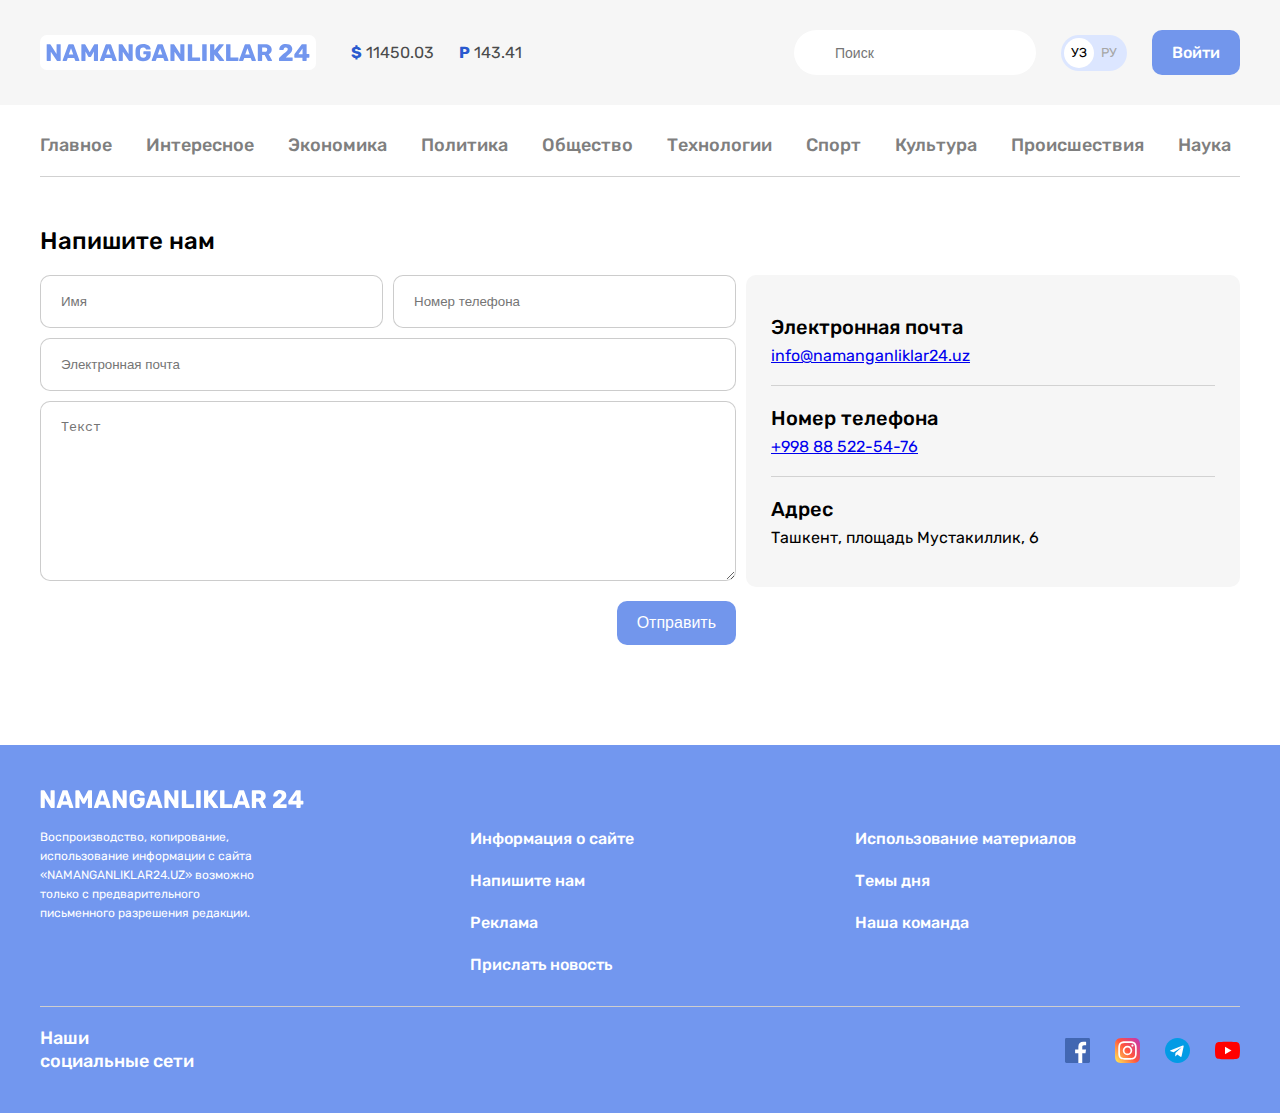
==== contact.html @ f998511b "Add contact page and its styles" ====
<!DOCTYPE html>
<html lang="ru">

<head>
  <meta charset="UTF-8">
  <meta http-equiv="X-UA-Compatible" content="IE=edge">
  <meta name="viewport" content="width=device-width, initial-scale=1.0">
  <title>N-24-Biz bilan bog'laning</title>

  <!-- Fonts -->

  <link rel="preconnect" href="https://fonts.googleapis.com">
  <link rel="preconnect" href="https://fonts.gstatic.com" crossorigin>
  <link href="https://fonts.googleapis.com/css2?family=Rubik:wght@400;500;700&display=swap" rel="stylesheet">

  <!-- Styles -->

  <link rel="stylesheet" href="css/normalize.css">
  <link rel="stylesheet" href="css/styles.css">
</head>

<body>

  <!-- SITE - HEADER -->

  <header class="site-header">
    <div class="site-header-top">
      <div class="site-header-top-container container">

        <!-- SITE HEADER LOGO -->
        <a class="site-header-logo" href="index.html">
          <img class="site-header-logo-img" src="images/logo-purple.svg" alt="N24 logosi" width="264" height="28">
        </a>

        <!-- CURRENCY RATES -->
        <ul class="currency-rates">
          <li class="currency-rates-item">
            <b class="currency-rates-type">$</b>
            <span class="currency-rates-value">11450.03</span>
          </li>
          <li class="currency-rates-item">
            <b class="currency-rates-type">P</b>
            <span class="currency-rates-value">143.41</span>
          </li>
        </ul>

        <!-- GLOBAL SEARCH FORM -->
        <form class="global-search-form" action="https://echo.htmlacademy.ru">
          <input class="global-search-form-input" type="search" placeholder="Поиск" required>
        </form>

        <!-- LANG TOGGLE -->
        <div class="lang-toggle">
          <a class="lang-toggle-link lang-toggle-link-active" href="index.html">УЗ</a>
          <a class="lang-toggle-link" href="index.html/ru">РУ</a>
        </div>

        <!-- SITE HEADER AUTH -->
        <a href="#" class="button button-primary">Войти</a>

      </div>

    </div>
    <div class="container">
      <!-- SITENAV -->
      <nav class="sitenav">
        <ul class="sitenav-list">
          <li class="sitenav-item"><a class="sitenav-link" href="index.html">Главное</a></li>
          <li class="sitenav-item"><a class="sitenav-link" href="news-list.html">Интересное</a></li>
          <li class="sitenav-item"><a class="sitenav-link" href="news-list.html">Экономика</a></li>
          <li class="sitenav-item"><a class="sitenav-link" href="news-list.html">Политика</a></li>
          <li class="sitenav-item"><a class="sitenav-link" href="news-list.html">Общество</a></li>
          <li class="sitenav-item"><a class="sitenav-link" href="news-list.html">Технологии</a></li>
          <li class="sitenav-item"><a class="sitenav-link" href="news-list.html">Спорт</a></li>
          <li class="sitenav-item"><a class="sitenav-link" href="news-list.html">Культура</a></li>
          <li class="sitenav-item"><a class="sitenav-link" href="news-list.html">Происшествия</a></li>
          <li class="sitenav-item"><a class="sitenav-link" href="news-list.html">Наука</a></li>
        </ul>
      </nav>


    </div>
  </header>

  <!-- MAIN CONTENT -->

  <main class="main-content">
    <div class="container">

      <!-- CONTACT FORM -->
      <div class="contact-page">
        <h1 class="contact-page-heading">Напишите нам</h1>
        <div class="contact-page-content">
          <form class="contact-page-form form" action="https://echo.htmlacademy.ru" method="post">
            <div class="form-fields">
              <div class="form-groups-wrapper">
                <div class="form-group">
                  <input class="form-field" type="text" name="name" placeholder="Имя" aria-label="Имя" required>
                </div>
                <div class="form-group">
                  <input class="form-field" type="tel" name="phone-number" placeholder="Номер телефона"
                    aria-label="Номер телефона" required>
                </div>
              </div>
              <div class="form-group">
                <input class="form-field" type="email" name="email" placeholder="Электронная почта"
                  aria-label="Электронная почта" required>
              </div>
              <div class="form-group">
                <textarea class="form-field form-field-textarea" name="message"
                  placeholder="Текст" aria-label="Текст" required></textarea>
              </div>
            </div>

            <button class="button button-primary contact-page-form-submit" type="submit">Отправить</button>

          </form>
          <div class="contact-page-info">
            <dl class="contact-page-definitions-card definitions-card">
              <div class="definitions-card-item">
                <dt class="definitions-card-title">Электронная почта</dt>
                <dd class="definitions-card-value"><a href="mailto:info@namanganliklar24.uz?subject=N24%20saytidan%20xabar">info@namanganliklar24.uz</a></dd>
              </div>
              <div class="definitions-card-item">
                <dt class="definitions-card-title">Номер телефона</dt>
                <dd class="definitions-card-value"><a href="tel:+998885225476">+998 88 522-54-76</a></dd>
              </div>
              <div class="definitions-card-item">
                <dt class="definitions-card-title">Адрес</dt>
                <dd class="definitions-card-value">Ташкент, площадь Мустакиллик, 6 </dd>
              </div>
            </dl>

          </div>
        </div>
      </div>

    </div>

  </main>

  <!-- SITE FOOTER -->
  <footer class="site-footer">
    <div class="container">
      <div class="site-footer-logo-wrapper">
        <a class="site-footer-logo" href="index.html">
          <img class="site-footer-logo-img" src="images/logo-white.svg" alt="N24 logo-white" width="264" height="28">
        </a>
      </div>
      <div class="site-footer-about-links">
        <div class="site-footer-about">
          Воспроизводство, копирование, использование информации с сайта
          «NAMANGANLIKLAR24.UZ» возможно только с предварительного письменного
          разрешения редакции.
        </div>
        <div class="site-footer-about-links-wrapper">
          <ul class="site-footer-links">
            <li class="site-footer-links-item">
              <a class="site-footer-link" href="#">Информация о сайте</a>
            </li>
            <li class="site-footer-links-item">
              <a class="site-footer-link" href="contact.html">Напишите нам</a>
            </li>
            <li class="site-footer-links-item">
              <a class="site-footer-link" href="#">Реклама</a>
            </li>
            <li class="site-footer-links-item">
              <a class="site-footer-link" href="#">Прислать новость</a>
            </li>
          </ul>
          <ul class="site-footer-links">
            <li class="site-footer-links-item">
              <a class="site-footer-link" href="#">Использование материалов</a>
            </li>
            <li class="site-footer-links-item">
              <a class="site-footer-link" href="#">Темы дня</a>
            </li>
            <li class="site-footer-links-item">
              <a class="site-footer-link" href="#">Наша команда</a>
            </li>
          </ul>
        </div>
      </div>
      <hr class="site-footer-divider">
      <div class="site-footer-socials">
        <h2 class="site-footer-socials-heading">Наши социальные сети</h2>
        <ul class="site-footer-socials-list">

          <li class="site-footer-socials-item">
            <a class="site-footer-socials-link" href="#" target="_blank">
              <img class="site-footer-socials-icon" src="images/socials-icon/icon-facebook.svg" alt="Facebook"
                width="25" height="25">
            </a>
          </li>
          <li class="site-footer-socials-item">
            <a class="site-footer-socials-link" href="#" target="_blank">
              <img class="site-footer-socials-icon" src="images/socials-icon/icon-instagram.svg" alt="Instagram"
                width="25" height="25">
            </a>
          </li>
          <li class="site-footer-socials-item">
            <a class="site-footer-socials-link" href="#" target="_blank">
              <img class="site-footer-socials-icon" src="images/socials-icon/icon-telegram.svg" alt="Telegram"
                width="25" height="25">
            </a>
          </li>
          <li class="site-footer-socials-item">
            <a class="site-footer-socials-link" href="#" target="_blank">
              <img class="site-footer-socials-icon" src="images/socials-icon/icon-youtube.svg" alt="Youtube" width="25"
                height="25">
            </a>
          </li>
        </ul>
      </div>
    </div>
  </footer>



</body>

</html>
---- css/styles.css ----
/* GLOBAL */

* {
  box-sizing: border-box;
}

html {
  height: 100%;
  scroll-behavior: smooth;
}

body {
  display: flex;
  flex-direction: column;
  height: 100%;
  padding: 0;
  margin: 0;
  font-family: 'Rubik', 'Arial', sans-serif;
  font-size: 16px;
  line-height: 22px;
  background-color: #fff;
  color: #4A4B4C;
}

img {
  max-width: 100%;
  height: auto;
}

/* OUTLINE STYLES */
*:focus {
  outline: 2px dashed #7296EC;
  outline-offset: 2px;
}

/* BUTTON */

.button {
  border: 0;
  display: inline-block;
  padding: 13px 20px;
  border-radius: 10px;
  font-weight: 500;
  font-size: 16px;
  line-height: normal;
  text-decoration: none;
  text-align: center;
  cursor: pointer;
}

.button-block {
  display: block;
  width: 100%;
}

.button-primary {
  background: #7296EC;
  color: #fff;
}

.button-orange {
  background: #F78B3B;
  color: #fff;
}

.button:hover {
  opacity: 0.8;
}

.button:active {
  opacity: 0.6;
}

/* CONTAINER  */

.container {
  width: 100%;
  max-width: 1240px;
  padding-left: 20px;
  padding-right: 20px;
  margin-left: auto;
  margin-right: auto;
}

/* SITE-HEADER */

.site-header {}

.site-header-top {
  background: #F6F6F6;
  padding: 30px 0;
  margin-bottom: 10px;
}

.site-header-top-container {
  display: flex;
  align-items: center;
}

.site-header-logo {
  background-color: #fff;
  display: flex;
  padding: 8px 6px;
  border-radius: 7px;
  margin-right: 35px;
}

.site-header-logo:hover {
  opacity: 0.8;
}

.site-header-logo:active {
  opacity: 0.6;
}

/* CURRENCT RATES */

.currency-rates {
  display: flex;
  align-items: center;
  margin: 0;
  padding: 0;
  list-style: none;
  margin-right: auto;
}

.currency-rates-item:not(:last-child) {
  margin-right: 25px;
}

.currency-rates-type {
  color: #2959ce;
}


/* GLOBAL SEARCH FORM */
.global-search-form {
  margin-right: 25px;
}

.global-search-form-input {
  font-weight: 400;
  font-size: 14px;
  line-height: 17px;
  padding-top: 15px;
  padding-bottom: 13px;
  padding-left: 41px;
  padding-right: 20px;
  border-radius: 60px;
  border: 0;
}

/* LANG TOGGLE */
.lang-toggle {
  display: flex;
  padding: 3px;
  border-radius: 39px;
  background-color: #dce6ff;
  margin-right: 25px;
}

.lang-toggle-link {
  font-size: 13px;
  width: 30px;
  height: 30px;
  line-height: 30px;
  text-decoration: none;
  text-align: center;
  color: #a6a6a6;
  border-radius: 50%;
}

.lang-toggle-link-active {
  background-color: #fff;
  color: #000;
}


/* SITENAV */

.sitenav {
  border-bottom: 1px solid #d1d1d1;
  padding-top: 16px;
  padding-bottom: 16px;
  font-size: 18px;
  font-weight: 500;
  line-height: 21px;
}

.sitenav:not(:last-child) {
  margin-bottom: 40px;
}

.sitenav-list {
  display: flex;
  flex-wrap: wrap;
  align-items: center;
  padding: 0;
  margin: 0;
  list-style: none;
}

.sitenav-item {
  margin-top: 4px;
  margin-bottom: 4px;
}

.sitenav-item:not(:last-child) {
  margin-right: 34px;
}

.sitenav-link {
  display: block;
  text-decoration: none;
  color: #7f7f7f;
}

.sitenav-link:hover {
  color: #7296EC;
}

.sitenav-link:active {
  opacity: 0.6;
}


/* SITE HEADER BANNER */


.site-header-banner-link {
  display: flex;
  border-radius: 8px;
}


/* MAIN CONTENT */

.main-content {
  flex-grow: 1;
  padding-top: 50px;
  padding-bottom: 100px;
}


.top-news {}

/* News Grid */

.news-grid {
  display: flex;
  flex-wrap: wrap;
  margin-left: -10px;
}

.news-grid-item {
  width: 393px;
  margin-left: 10px;
  margin-bottom: 10px;

}

.article-card {
  display: flex;
  flex-direction: column;
  background-color: #f6f6f6;
  border-radius: 15px;
  padding: 20px 17px 15px;
}

.article-card-title {
  margin-top: 0;
  margin-bottom: 10px;
  font-weight: 500;
  font-size: 20px;
  line-height: 26px;
}

.article-card-link {
  color: #000000;
  text-decoration: none;
  display: inline-block;
}

.article-card-link:hover {
  color: #7296EC;
}

.article-card-link:active {
  opacity: 0.8;
}

.article-card-text {
  margin-top: 0;
  margin-bottom: 15px;
}

.article-card-image {
  margin-top: auto;
  width: 360px;
  height: 165px;
  object-fit: cover;
  margin-bottom: 15px;
  border-radius: 10px;
  display: block;
}

.article-card-footer {
  display: flex;
  align-items: center;
}

.article-card-source-icon {
  width: 20px;
  height: 20px;
  margin-right: 10px;
  border-radius: 5px;
}

.article-card-source-time {
  font-size: 12px;
  line-height: 14px;
  color: #5E5F61;

}

/* Notification CTA */

.notification-cta {
  margin: 60px 75px;
  display: flex;
  align-items: center;
  justify-content: space-between;
  background-color: #FFD5B6;
  padding: 24px 71px 24px 29px;
  border-radius: 10px;
}

.notification-cta-text {
  font-weight: 500;
  font-size: 20px;
  line-height: 26px;
  color: #000000;
}


/* GLOBAL NEWS */


.global-news-heading {
  font-weight: 500;
  font-size: 24px;
  line-height: 28px;
  color: #000000;
  margin-top: 0;
  margin-bottom: 20px;
}

.news-list {
  display: flex;
  flex-direction: column;
  margin-bottom: 15px;
}

.news-list-item:not(:last-child) {
  margin-bottom: 10px;
}

/* ARTICLE CARD HORIZONTAL */

.article-card-horizontal {
  display: flex;
  align-items: flex-start;
  background: #f6f6f6;
  border-radius: 15px;
  padding: 20px 20px 22px 17px;
}

.article-card-horizontal-image {
  width: 210px;
  height: 165px;
  margin-right: 15px;
  border-radius: 10px;
  object-fit: cover;
}

.article-card-horizontal-content {
  flex-grow: 1;
}

.article-card-horizontal-title {
  margin-top: 0;
  margin-bottom: 10px;
  font-weight: 500;
  font-size: 20px;
  line-height: 26px;
}

.article-card-horizontal-link {
  display: inline-block;
  text-decoration: none;
  color: #000;
}

.article-card-horizontal-link:hover {
  color: #7296EC;
}

.article-card-horizontal-link:active {
  opacity: 0.8;
}


.article-card-horizontal-text {
  margin-top: 0;
  margin-bottom: 15px;
}

.article-card-horizontal-footer {
  display: flex;
  align-items: center;
}

.article-card-horizontal-source-icon {
  width: 20px;
  height: 20px;
  border-radius: 5px;
  object-fit: cover;
  margin-right: 10px;
}

.article-card-horizontal-source-time {
  font-size: 12px;
  line-height: 14px;
  color: #5E5F61;
}

.news-list-more-button {
  font-weight: 500;
  font-size: 16px;
  line-height: 19px;
  padding: 17px;
}


/* LAYOUT-2-1  */
.layout-2-1 {
  display: flex;
  align-items: flex-start;
}

.layout-2-1-main {
  width: 797px;
  margin-right: 10px;
}

.layout-2-1-sidebar {
  width: 393px;
}

/* SIDEBAR NEWS CARD */

.sidebar-news-card {
  padding: 20px;
  color: #000;
  background-color: #f6f6f6;
  border-radius: 15px;
  margin-top: 48px;
}

.sidebar-news-card-heading {
  margin-top: 0;
  margin-bottom: 25px;
  font-size: 24px;
  font-weight: 500;
  line-height: 28px;
}

.sidebar-news-card-list {
  padding: 0;
  margin: 0;
  list-style: none;
}

.sidebar-news-card-item {
  padding-top: 20px;
  padding-bottom: 20px;
}

.sidebar-news-card-item:first-child {
  padding-top: 0px;
}

.sidebar-news-card-item:last-child {
  padding-bottom: 0px;
}

.sidebar-news-card-item:not(:last-child) {
  border-bottom: 1px solid #d2d2d2;
}

.sidebar-news-card-title {
  margin-top: 0;
  margin-bottom: 8px;
  font-weight: 500;
  font-size: 18px;
  line-height: 24px;
}

.sidebar-news-card-link {
  display: inline-block;
  text-decoration: none;
  color: #000;
}

.sidebar-news-card-link:hover {
  color: #7296EC;
}

.sidebar-news-card-link:active {
  opacity: 0.6;
}

.sidebar-news-card-source-time {
  color: #5E5F61;
  font-size: 13px;
  line-height: 15px;
}


/* SIDEBAR IMAGE */

.layout-2-1-sidebar-item:not(:last-child) {
  margin-bottom: 10px;
}

.sidebar-ad-link {
  display: flex;
}

.sidebar-ad-img {
  border-radius: 15px;
  object-fit: cover;
  width: 393px;
  height: 338px;
}

.sidebar-img-tall {
  height: 553px;
}



/* SITE FOOTER */

.site-footer {
  background-color: #7297ef;
  padding: 40px 0;
  color: #fff;
}


.site-footer-logo-wrapper {
  display: flex;
  margin-bottom: 15px;
}

.site-footer-logo {
  display: flex;
}

.site-footer-logo-img {
  width: 264px;
  height: 28px;
  object-fit: contain;
}

.site-footer-logo:hover {
  opacity: 0.8;
}

.site-footer-logo:active {
  opacity: 0.6;
}

.site-footer *:focus {
  outline: 2px dashed #fff;
}


.site-footer-about-links {
  display: flex;
}

.site-footer-about {
  width: 230px;
  font-size: 12px;
  line-height: 19px;
  margin-right: 200px;
}

.site-footer-about-links-wrapper {
  display: flex;
  flex-grow: 1;
}

.site-footer-links {
  width: 50%;
  list-style: none;
  font-weight: 500;
  padding-left: 0;
  padding-right: 24px;
  margin: 0;
}

.site-footer-links-item:not(:last-child) {
  margin-bottom: 20px;
}

.site-footer-link {
  display: inline-block;
  color: #fff;
  text-decoration: none;
}

.site-footer-link:hover {
  text-decoration: underline;
}

.site-footer-divider {
  height: 1px;
  background-color: #cecece;
  border: 0;
  margin-top: 30px;
  margin-bottom: 20px;
}

.site-footer-socials {
  display: flex;
  align-items: center;
  justify-content: space-between;
}

.site-footer-socials-heading {
  font-size: 18px;
  line-height: 23px;
  margin: 0;
  width: 160px;
  font-weight: 500;
}

.site-footer-socials-list {
  display: flex;
  list-style: none;
  margin: 0;
  padding: 0;
  align-items: center;
}

.site-footer-socials-item:not(:last-child) {
  margin-right: 25px;
}

.site-footer-socials-link {
  display: flex;
}

.site-footer-socials-icon {
  flex-shrink: 0;
  width: 25px;
  height: 25px;
  object-fit: contain;
}



/* FORM */

.form-groups-wrapper {
  display: flex;
  justify-content: space-between;
}

.form-group:not(:last-child) {
  margin-bottom: 10px;
}

.form-groups-wrapper:not(:last-child) {
  margin-bottom: 10px;
}

.form-groups-wrapper .form-group {
  width: calc(50% - 5px);
  margin-bottom: 0;
}

.form-field {
  display: block;
  width: 100%;
  padding: 18px 20px;
  border: 1px solid rgba(0, 0, 0, 20%);
  border-radius: 10px;
}

.form-field-textarea {
  min-height: 180px;
  resize: vertical;
}

/* CONTACT PAGE */

/* .contact-page {} */

.contact-page-heading {
  margin-top: 0;
  margin-bottom: 20px;
  font-weight: 500;
  font-size: 24px;
  line-height: 28px;
  color: #000000;
}

.contact-page-content {
  display: flex;
}

.contact-page-form {
  width: 696px;
  display: flex;
  flex-direction: column;
}


.contact-page-form-submit {
  margin-top: 20px;
  align-self: flex-end;
}


/* CONTACT PAGE INFO */

.contact-page-info {
  width: 494px;
  margin-left: 10px;
}

.contact-page-definitions-card {}

.definitions-card {
  margin: 0;
  padding: 20px 25px;
  background: #F6F6F6;
  border-radius: 10px;
  color: #000;
}

.definitions-card-item {
  padding: 20px 0;
}

.definitions-card-item:not(:last-child) {
  border-bottom: 1px solid #D2D2D2;
}

.definitions-card-title {
  font-weight: 500;
  font-size: 20px;
  line-height: 24px;
  margin-bottom: 7px;
}

.definitions-card-value {
  margin: 0;
  line-height: 19px
}
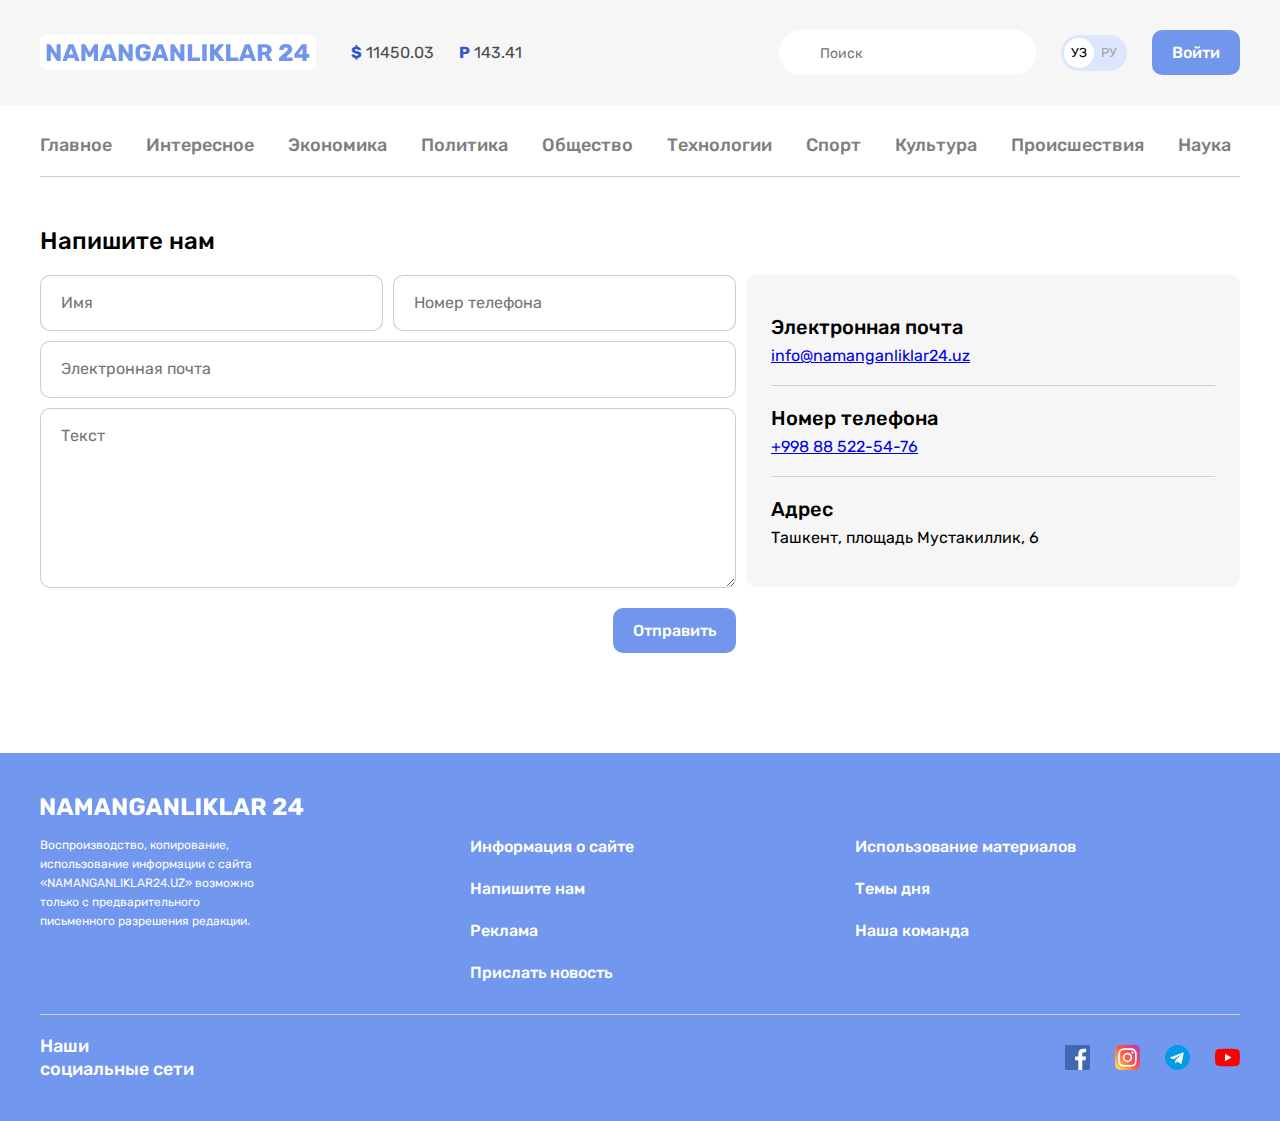
==== commit f526eb0a: "Add minified styles" ====
--- a/contact.html
+++ b/contact.html
@@ -15,8 +15,9 @@
 
   <!-- Styles -->
 
-  <link rel="stylesheet" href="css/normalize.css">
-  <link rel="stylesheet" href="css/styles.css">
+  <!-- <link rel="stylesheet" href="css/normalize.css"> -->
+  <!-- <link rel="stylesheet" href="css/styles.css"> -->
+  <link rel="stylesheet" href="css/styles-minified.css">
 </head>
 
 <body>
--- a/css/styles.css
+++ b/css/styles.css
@@ -148,6 +148,10 @@
   padding-right: 20px;
   border-radius: 60px;
   border: 0;
+  background-image: url('../images/icon-search.svg');
+  background-repeat: no-repeat;
+  background-size: 20px;
+  background-position: 15px center;
 }
 
 /* LANG TOGGLE */
@@ -333,6 +337,10 @@
   background-color: #FFD5B6;
   padding: 24px 71px 24px 29px;
   border-radius: 10px;
+  background-image: url('../images/global-notification-bg.jpg');
+  background-repeat: no-repeat;
+  background-size: cover;
+  background-position: center center;
 }
 
 .notification-cta-text {
@@ -697,7 +705,7 @@
   display: block;
   width: 100%;
   padding: 18px 20px;
-  border: 1px solid rgba(0, 0, 0, 20%);
+  border: 1px solid rgba(0, 0, 0, 0.2);
   border-radius: 10px;
 }
 
@@ -771,4 +779,17 @@
 .definitions-card-value {
   margin: 0;
   line-height: 19px
+}
+
+/* RETINA BGS */
+
+@media only screen and (-webkit-min-device-pixel-ratio: 2),
+only screen and (min--moz-device-pixel-ratio: 2),
+only screen and (-o-min-device-pixel-ratio: 2/1),
+only screen and (min-device-pixel-ratio: 2),
+only screen and (min-resolution: 192dpi),
+only screen and (min-resolution: 2dppx) {
+  .notification-cta {
+    background-image: url('../images/global-notification-bg@2x.jpg');
+  }
 }--- a/css/styles-minified.css
+++ b/css/styles-minified.css
@@ -0,0 +1 @@
+/*! normalize.css v8.0.1 | MIT License | github.com/necolas/normalize.css */button,hr,input{overflow:visible}img,legend{max-width:100%}progress,sub,sup{vertical-align:baseline}body,html{height:100%}.button,.lang-toggle-link{text-align:center;text-decoration:none}.article-card-link,.button,.lang-toggle-link,.site-footer-link,.sitenav-link{text-decoration:none}.site-footer-link:hover,abbr[title]{text-decoration:underline}.article-card,.contact-page-form,.news-list,body{-webkit-box-orient:vertical;-webkit-box-direction:normal}html{line-height:1.15;-webkit-text-size-adjust:100%;scroll-behavior:smooth}details,main{display:block}h1{font-size:2em;margin:.67em 0}hr{-webkit-box-sizing:content-box;box-sizing:content-box;height:0}[type=checkbox],[type=radio],legend{-webkit-box-sizing:border-box;padding:0}code,kbd,pre,samp{font-family:monospace,monospace;font-size:1em}a{background-color:transparent}abbr[title]{border-bottom:none;-webkit-text-decoration:underline dotted;text-decoration:underline dotted}b,strong{font-weight:bolder}small{font-size:80%}sub,sup{font-size:75%;line-height:0;position:relative}sub{bottom:-.25em}sup{top:-.5em}img{border-style:none;height:auto}button,input,optgroup,select,textarea{font-family:inherit;font-size:100%;line-height:1.15;margin:0}button,select{text-transform:none}[type=button],[type=reset],[type=submit],button{-webkit-appearance:button}[type=button]::-moz-focus-inner,[type=reset]::-moz-focus-inner,[type=submit]::-moz-focus-inner,button::-moz-focus-inner{border-style:none;padding:0}[type=button]:-moz-focusring,[type=reset]:-moz-focusring,[type=submit]:-moz-focusring,button:-moz-focusring{outline:ButtonText dotted 1px}fieldset{padding:.35em .75em .625em}legend{box-sizing:border-box;color:inherit;display:table;white-space:normal}textarea{overflow:auto}[type=checkbox],[type=radio]{box-sizing:border-box}[type=number]::-webkit-inner-spin-button,[type=number]::-webkit-outer-spin-button{height:auto}[type=search]{-webkit-appearance:textfield;outline-offset:-2px}[type=search]::-webkit-search-decoration{-webkit-appearance:none}::-webkit-file-upload-button{-webkit-appearance:button;font:inherit}.button,body{font-size:16px}summary{display:list-item}[hidden],template{display:none}*{-webkit-box-sizing:border-box;box-sizing:border-box}body{display:-webkit-box;display:-ms-flexbox;display:flex;-ms-flex-direction:column;flex-direction:column;padding:0;margin:0;font-family:Rubik,Arial,sans-serif;line-height:22px;background-color:#fff;color:#4a4b4c}:focus{outline:#7296EC dashed 2px;outline-offset:2px}.button{border:0;display:inline-block;padding:13px 20px;border-radius:10px;font-weight:500;line-height:normal;cursor:pointer}.button-block{display:block;width:100%}.button-primary{background:#7296ec;color:#fff}.button-orange{background:#f78b3b;color:#fff}.article-card-horizontal-link:active,.article-card-link:active,.button:hover,.site-footer-logo:hover,.site-header-logo:hover{opacity:.8}.button:active,.sidebar-news-card-link:active,.site-footer-logo:active,.site-header-logo:active,.sitenav-link:active{opacity:.6}.container{width:100%;max-width:1240px;padding-left:20px;padding-right:20px;margin-left:auto;margin-right:auto}.site-header-top{background:#f6f6f6;padding:30px 0;margin-bottom:10px}.article-card-footer,.article-card-horizontal-footer,.site-header-top-container{display:-webkit-box;display:-ms-flexbox;display:flex;-webkit-box-align:center;-ms-flex-align:center;align-items:center}.site-header-logo{background-color:#fff;display:-webkit-box;display:-ms-flexbox;display:flex;padding:8px 6px;border-radius:7px;margin-right:35px}.currency-rates,.lang-toggle{display:-webkit-box;display:-ms-flexbox}.currency-rates{display:flex;-webkit-box-align:center;-ms-flex-align:center;align-items:center;margin:0 auto 0 0;padding:0;list-style:none}.currency-rates-item:not(:last-child),.global-search-form,.lang-toggle,.site-footer-socials-item:not(:last-child){margin-right:25px}.currency-rates-type{color:#2959ce}.global-search-form-input{font-weight:400;font-size:14px;line-height:17px;padding:15px 20px 13px 41px;border-radius:60px;border:0;background-image:url('../images/icon-search.svg');background-repeat:no-repeat;background-size:20px;background-position:15px center}.lang-toggle{display:flex;padding:3px;border-radius:39px;background-color:#dce6ff}.lang-toggle-link{font-size:13px;width:30px;height:30px;line-height:30px;color:#a6a6a6;border-radius:50%}.lang-toggle-link-active{background-color:#fff;color:#000}.sitenav{border-bottom:1px solid #d1d1d1;padding-top:16px;padding-bottom:16px;font-size:18px;font-weight:500;line-height:21px}.sitenav:not(:last-child){margin-bottom:40px}.sitenav-list{display:-webkit-box;display:-ms-flexbox;display:flex;-ms-flex-wrap:wrap;flex-wrap:wrap;-webkit-box-align:center;-ms-flex-align:center;align-items:center;padding:0;margin:0;list-style:none}.sitenav-item{margin-top:4px;margin-bottom:4px}.form-group:not(:last-child),.form-groups-wrapper:not(:last-child),.layout-2-1-sidebar-item:not(:last-child),.news-grid-item,.news-list-item:not(:last-child){margin-bottom:10px}.sitenav-item:not(:last-child){margin-right:34px}.sitenav-link{display:block;color:#7f7f7f}.news-grid,.site-header-banner-link{display:-webkit-box;display:-ms-flexbox}.article-card-horizontal-link:hover,.article-card-link:hover,.sidebar-news-card-link:hover,.sitenav-link:hover{color:#7296ec}.site-header-banner-link{display:flex;border-radius:8px}.main-content{-webkit-box-flex:1;-ms-flex-positive:1;flex-grow:1;padding-top:50px;padding-bottom:100px}.news-grid{display:flex;-ms-flex-wrap:wrap;flex-wrap:wrap;margin-left:-10px}.news-grid-item{width:393px;margin-left:10px}.article-card{display:-webkit-box;display:-ms-flexbox;display:flex;-ms-flex-direction:column;flex-direction:column;background-color:#f6f6f6;border-radius:15px;padding:20px 17px 15px}.article-card-horizontal-title,.article-card-title{margin-top:0;margin-bottom:10px;font-weight:500;font-size:20px;line-height:26px}.article-card-link{color:#000;display:inline-block}.article-card-horizontal-text,.article-card-text{margin-top:0;margin-bottom:15px}.article-card-image{margin-top:auto;width:360px;height:165px;-o-object-fit:cover;object-fit:cover;margin-bottom:15px;border-radius:10px;display:block}.news-list,.notification-cta{display:-webkit-box;display:-ms-flexbox}.article-card-source-icon{width:20px;height:20px;margin-right:10px;border-radius:5px}.article-card-horizontal-source-time,.article-card-source-time{font-size:12px;line-height:14px;color:#5e5f61}.notification-cta{margin:60px 75px;display:flex;-webkit-box-align:center;-ms-flex-align:center;align-items:center;-webkit-box-pack:justify;-ms-flex-pack:justify;justify-content:space-between;background-color:#ffd5b6;padding:24px 71px 24px 29px;border-radius:10px;background-image:url('../images/global-notification-bg.jpg');background-repeat:no-repeat;background-size:cover;background-position:center center}.notification-cta-text{font-weight:500;font-size:20px;line-height:26px;color:#000}.global-news-heading{font-weight:500;font-size:24px;line-height:28px;color:#000;margin-top:0;margin-bottom:20px}.news-list{display:flex;-ms-flex-direction:column;flex-direction:column;margin-bottom:15px}.article-card-horizontal,.layout-2-1{display:-webkit-box;display:-ms-flexbox}.article-card-horizontal{display:flex;-webkit-box-align:start;-ms-flex-align:start;align-items:flex-start;background:#f6f6f6;border-radius:15px;padding:20px 20px 22px 17px}.article-card-horizontal-image{width:210px;height:165px;margin-right:15px;border-radius:10px;-o-object-fit:cover;object-fit:cover}.article-card-horizontal-content{-webkit-box-flex:1;-ms-flex-positive:1;flex-grow:1}.article-card-horizontal-link,.sidebar-news-card-link{display:inline-block;text-decoration:none;color:#000}.article-card-horizontal-source-icon{width:20px;height:20px;border-radius:5px;-o-object-fit:cover;object-fit:cover;margin-right:10px}.news-list-more-button{font-weight:500;font-size:16px;line-height:19px;padding:17px}.layout-2-1{display:flex;-webkit-box-align:start;-ms-flex-align:start;align-items:flex-start}.layout-2-1-main{width:797px;margin-right:10px}.layout-2-1-sidebar{width:393px}.sidebar-news-card{padding:20px;color:#000;background-color:#f6f6f6;border-radius:15px;margin-top:48px}.sidebar-news-card-heading{margin-top:0;margin-bottom:25px;font-size:24px;font-weight:500;line-height:28px}.sidebar-news-card-list{padding:0;margin:0;list-style:none}.sidebar-news-card-item{padding-top:20px;padding-bottom:20px}.sidebar-news-card-item:first-child{padding-top:0}.sidebar-news-card-item:last-child{padding-bottom:0}.definitions-card-item:not(:last-child),.sidebar-news-card-item:not(:last-child){border-bottom:1px solid #d2d2d2}.sidebar-news-card-title{margin-top:0;margin-bottom:8px;font-weight:500;font-size:18px;line-height:24px}.sidebar-news-card-source-time{color:#5e5f61;font-size:13px;line-height:15px}.contact-page-content,.sidebar-ad-link,.site-footer-about-links,.site-footer-logo,.site-footer-socials-link{display:-webkit-box;display:-ms-flexbox;display:flex}.sidebar-ad-img{border-radius:15px;-o-object-fit:cover;object-fit:cover;width:393px;height:338px}.sidebar-img-tall{height:553px}.site-footer{background-color:#7297ef;padding:40px 0;color:#fff}.site-footer-logo-wrapper{display:-webkit-box;display:-ms-flexbox;display:flex;margin-bottom:15px}.site-footer-logo-img{width:264px;height:28px;-o-object-fit:contain;object-fit:contain}.site-footer :focus{outline:#fff dashed 2px}.site-footer-about{width:230px;font-size:12px;line-height:19px;margin-right:200px}.site-footer-about-links-wrapper{display:-webkit-box;display:-ms-flexbox;display:flex;-webkit-box-flex:1;-ms-flex-positive:1;flex-grow:1}.site-footer-links{width:50%;list-style:none;font-weight:500;padding-left:0;padding-right:24px;margin:0}.site-footer-links-item:not(:last-child){margin-bottom:20px}.site-footer-link{display:inline-block;color:#fff}.site-footer-divider{height:1px;background-color:#cecece;border:0;margin-top:30px;margin-bottom:20px}.site-footer-socials{display:-webkit-box;display:-ms-flexbox;display:flex;-webkit-box-align:center;-ms-flex-align:center;align-items:center;-webkit-box-pack:justify;-ms-flex-pack:justify;justify-content:space-between}.site-footer-socials-heading{font-size:18px;line-height:23px;margin:0;width:160px;font-weight:500}.site-footer-socials-list{display:-webkit-box;display:-ms-flexbox;display:flex;list-style:none;margin:0;padding:0;-webkit-box-align:center;-ms-flex-align:center;align-items:center}.site-footer-socials-icon{-ms-flex-negative:0;flex-shrink:0;width:25px;height:25px;-o-object-fit:contain;object-fit:contain}.form-groups-wrapper{display:-webkit-box;display:-ms-flexbox;display:flex;-webkit-box-pack:justify;-ms-flex-pack:justify;justify-content:space-between}.form-groups-wrapper .form-group{width:calc(50% - 5px);margin-bottom:0}.form-field{display:block;width:100%;padding:18px 20px;border:1px solid rgba(0, 0, 0, 0.2);border-radius:10px}.form-field-textarea{min-height:180px;resize:vertical}.contact-page-heading{margin-top:0;margin-bottom:20px;font-weight:500;font-size:24px;line-height:28px;color:#000}.contact-page-form{width:696px;display:-webkit-box;display:-ms-flexbox;display:flex;-ms-flex-direction:column;flex-direction:column}.contact-page-form-submit{margin-top:20px;-ms-flex-item-align:end;align-self:flex-end}.contact-page-info{width:494px;margin-left:10px}.definitions-card{margin:0;padding:20px 25px;background:#f6f6f6;border-radius:10px;color:#000}.definitions-card-item{padding:20px 0}.definitions-card-title{font-weight:500;font-size:20px;line-height:24px;margin-bottom:7px}.definitions-card-value{margin:0;line-height:19px}@media only screen and (-webkit-min-device-pixel-ratio:2),only screen and (-o-min-device-pixel-ratio:2/1),only screen and (min-device-pixel-ratio:2),only screen and (min-resolution:192dpi),only screen and (min-resolution:2dppx){.notification-cta{background-image:url('../images/global-notification-bg@2x.jpg')}}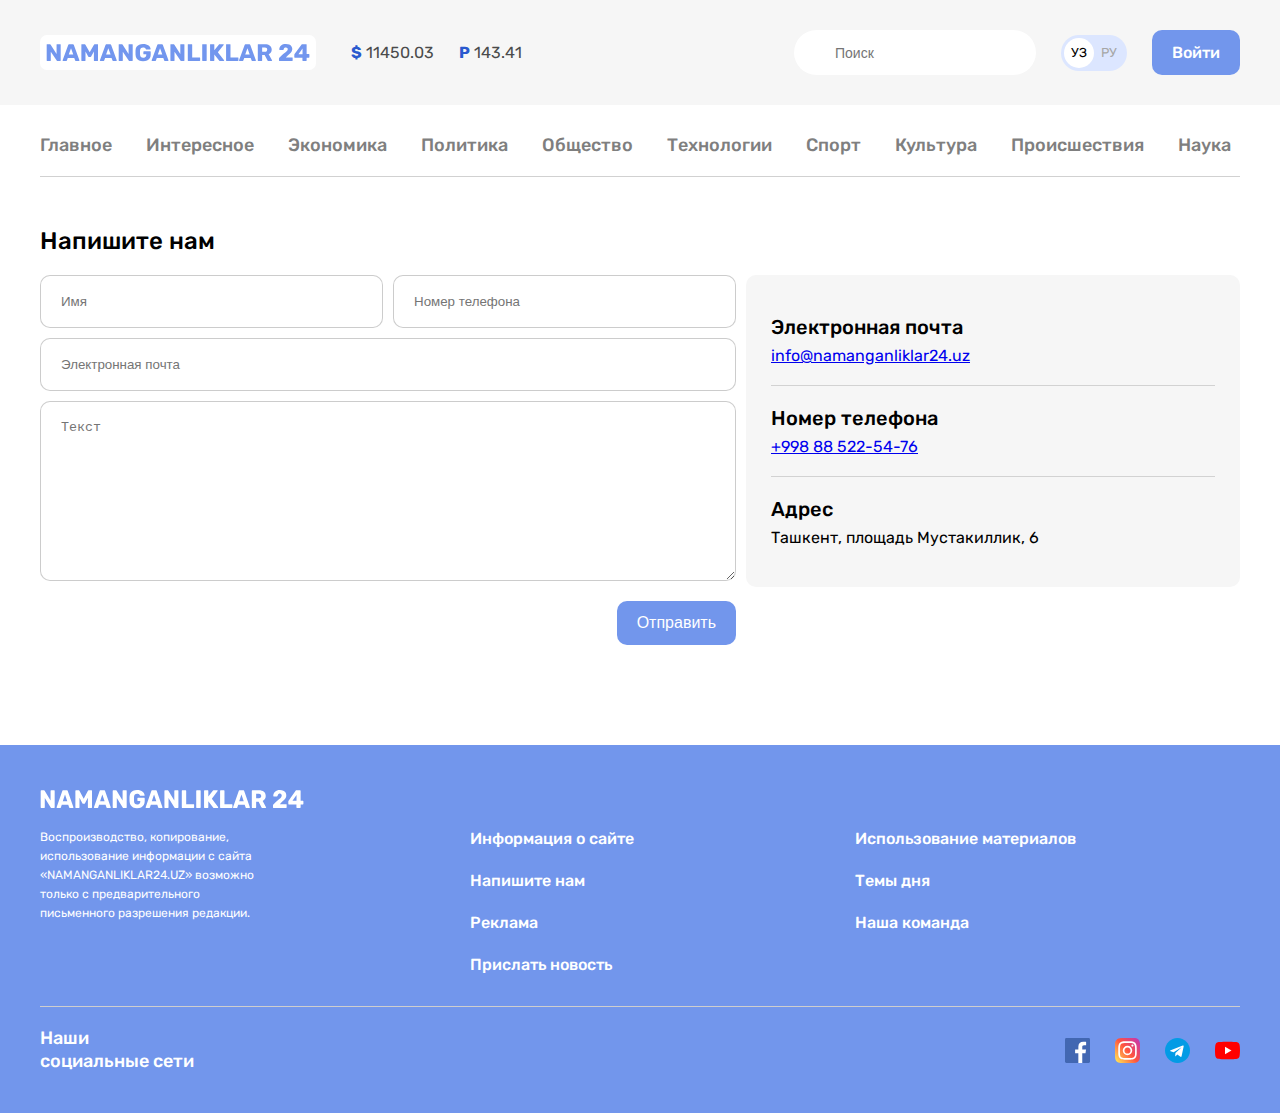
==== commit 544ee1c9: "Add settimeout to modal and update modal settings" ====
--- a/contact.html
+++ b/contact.html
@@ -15,9 +15,9 @@
 
   <!-- Styles -->
 
-  <!-- <link rel="stylesheet" href="css/normalize.css"> -->
-  <!-- <link rel="stylesheet" href="css/styles.css"> -->
-  <link rel="stylesheet" href="css/styles-minified.css">
+  <link rel="stylesheet" href="css/normalize.css">
+  <link rel="stylesheet" href="css/styles.css">
+  <!-- <link rel="stylesheet" href="css/styles-minified.css"> -->
 </head>
 
 <body>
@@ -216,8 +216,25 @@
     </div>
   </footer>
 
-
-
+  <!-- MODALS -->
+  <!-- <section class="modal modal-open" id="modal-notification">
+    <div class="modal-dialogue">
+      <div class="modal-content">
+        <h2 class="visually-hidden">Уведомления</h2>
+        <button class="modal-close js-modal-close" type="button" aria-label="Закрыт модальное окно">
+          <img class="modal-close-icon" src="images/close.svg" alt="" width="24" height="24">
+        </button>
+        <p class="modal-content-text">
+          Хотите быть в курсе свежих новостей? <br> Включите уведомления!
+        </p>
+        <div class="modal-actions">
+          <button class="button-large button button-orange" type="button" href="#">Включит</button>
+        </div>
+      </div>
+    </div>
+  </section> -->
+
+  <script src="js/main.js"></script>
 </body>
 
 </html>--- a/css/styles.css
+++ b/css/styles.css
@@ -1,12 +1,23 @@
+:root {
+  --font-text: 'Rubik', 'Arial', sans-serif;
+  --font-color: #4A4B4C;
+  --brand-color: #7296EC;
+  --black: #000;
+  --outline-color: var(--brand-color);
+  --cards-background: #f6f6f6;
+}
+
 /* GLOBAL */
-
-* {
-  box-sizing: border-box;
-}
-
 html {
   height: 100%;
+  box-sizing: border-box;
   scroll-behavior: smooth;
+}
+
+*,
+*::before,
+*::after {
+  box-sizing: inherit;
 }
 
 body {
@@ -15,11 +26,11 @@
   height: 100%;
   padding: 0;
   margin: 0;
-  font-family: 'Rubik', 'Arial', sans-serif;
+  font-family: var(--font-text);
   font-size: 16px;
   line-height: 22px;
   background-color: #fff;
-  color: #4A4B4C;
+  color: var(--font-color);
 }
 
 img {
@@ -29,8 +40,9 @@
 
 /* OUTLINE STYLES */
 *:focus {
-  outline: 2px dashed #7296EC;
+  outline: 2px dashed var(--outline-color);
   outline-offset: 2px;
+  outline: none;
 }
 
 /* BUTTON */
@@ -54,7 +66,7 @@
 }
 
 .button-primary {
-  background: #7296EC;
+  background: var(--brand-color);
   color: #fff;
 }
 
@@ -63,12 +75,28 @@
   color: #fff;
 }
 
+.button-large {
+  padding: 15px 40px;
+  font-size: 24px;
+  line-height: normal;
+}
 .button:hover {
   opacity: 0.8;
 }
 
 .button:active {
   opacity: 0.6;
+}
+
+/* VISUALLY HIDDEN */
+.visually-hidden {
+  clip: rect(0 0 0 0);
+  clip-path: inset(50%);
+  height: 1px;
+  overflow: hidden;
+  position: absolute;
+  white-space: nowrap;
+  width: 1px;
 }
 
 /* CONTAINER  */
@@ -84,10 +112,8 @@
 
 /* SITE-HEADER */
 
-.site-header {}
-
 .site-header-top {
-  background: #F6F6F6;
+  background: var(--cards-background);
   padding: 30px 0;
   margin-bottom: 10px;
 }
@@ -176,7 +202,7 @@
 
 .lang-toggle-link-active {
   background-color: #fff;
-  color: #000;
+  color: var(--black);
 }
 
 
@@ -220,7 +246,7 @@
 }
 
 .sitenav-link:hover {
-  color: #7296EC;
+  color: var(--brand-color);
 }
 
 .sitenav-link:active {
@@ -266,7 +292,7 @@
 .article-card {
   display: flex;
   flex-direction: column;
-  background-color: #f6f6f6;
+  background-color: var(--cards-background);
   border-radius: 15px;
   padding: 20px 17px 15px;
 }
@@ -280,13 +306,13 @@
 }
 
 .article-card-link {
-  color: #000000;
+  color: var(--black);
   text-decoration: none;
   display: inline-block;
 }
 
 .article-card-link:hover {
-  color: #7296EC;
+  color: var(--brand-color);
 }
 
 .article-card-link:active {
@@ -347,7 +373,7 @@
   font-weight: 500;
   font-size: 20px;
   line-height: 26px;
-  color: #000000;
+  color: var(--black);
 }
 
 
@@ -358,7 +384,7 @@
   font-weight: 500;
   font-size: 24px;
   line-height: 28px;
-  color: #000000;
+  color: var(--black);
   margin-top: 0;
   margin-bottom: 20px;
 }
@@ -378,7 +404,7 @@
 .article-card-horizontal {
   display: flex;
   align-items: flex-start;
-  background: #f6f6f6;
+  background: var(--cards-background);
   border-radius: 15px;
   padding: 20px 20px 22px 17px;
 }
@@ -406,11 +432,11 @@
 .article-card-horizontal-link {
   display: inline-block;
   text-decoration: none;
-  color: #000;
+  color: var(--black);
 }
 
 .article-card-horizontal-link:hover {
-  color: #7296EC;
+  color: var(--brand-color);
 }
 
 .article-card-horizontal-link:active {
@@ -469,8 +495,8 @@
 
 .sidebar-news-card {
   padding: 20px;
-  color: #000;
-  background-color: #f6f6f6;
+  color: var(--black);
+  background-color: var(--cards-background);
   border-radius: 15px;
   margin-top: 48px;
 }
@@ -517,11 +543,11 @@
 .sidebar-news-card-link {
   display: inline-block;
   text-decoration: none;
-  color: #000;
+  color: var(--black);
 }
 
 .sidebar-news-card-link:hover {
-  color: #7296EC;
+  color: var(--brand-color);
 }
 
 .sidebar-news-card-link:active {
@@ -561,7 +587,8 @@
 /* SITE FOOTER */
 
 .site-footer {
-  background-color: #7297ef;
+  --outline-color: #fff;
+  background-color: var(--brand-color);
   padding: 40px 0;
   color: #fff;
 }
@@ -588,10 +615,6 @@
 
 .site-footer-logo:active {
   opacity: 0.6;
-}
-
-.site-footer *:focus {
-  outline: 2px dashed #fff;
 }
 
 
@@ -724,7 +747,7 @@
   font-weight: 500;
   font-size: 24px;
   line-height: 28px;
-  color: #000000;
+  color: var(--black);
 }
 
 .contact-page-content {
@@ -756,9 +779,9 @@
 .definitions-card {
   margin: 0;
   padding: 20px 25px;
-  background: #F6F6F6;
+  background: var(--cards-background);
   border-radius: 10px;
-  color: #000;
+  color: var(--black);
 }
 
 .definitions-card-item {
@@ -780,6 +803,83 @@
   margin: 0;
   line-height: 19px
 }
+
+
+/* MODAL */
+.modal {
+  position: fixed;
+  z-index: 9999;
+  left: 0;
+  top: 0;
+  width: 100%;
+  height: 100%;
+  overflow: auto;
+  background-color: rgba(0, 0, 0, 0.4);
+  display: none;
+}
+.modal-open {
+  display: flex;
+  align-items: center;
+  justify-content: center;
+}
+
+.modal-dialogue {
+  width: 100%;
+  height: 250px;
+  max-width: 850px;
+  margin-left: auto;
+  margin-right: auto;
+}
+
+.modal-content {
+  display: flex;
+  flex-direction: column;
+  justify-content: center;
+  /* align-items: center; */
+  border-radius: 20px;
+  background-color: #fff;
+  padding: 50px;
+  position: relative;
+}
+.modal-close {
+  position: absolute;
+  top: 20px;
+  right: 20px;
+  border: 0;
+  padding: 0;
+  background-color: transparent;
+  cursor: pointer;
+}
+
+.modal-close:hover {
+  opacity: 0.8;
+}
+
+.modal-close:active {
+  opacity: 0.6;
+}
+
+.modal-close-icon {
+  display: flex;
+}
+.modal-content-text {
+  color: var(--black);
+  text-align: center;
+  font-family: Rubik;
+  font-size: 26px;
+  font-style: normal;
+  font-weight: 500;
+  line-height: 34px;
+  margin-top: 0;
+  margin-bottom: 25px;
+}
+
+.modal-actions {
+  display: flex;
+  justify-content: center;
+
+}
+
 
 /* RETINA BGS */
 
